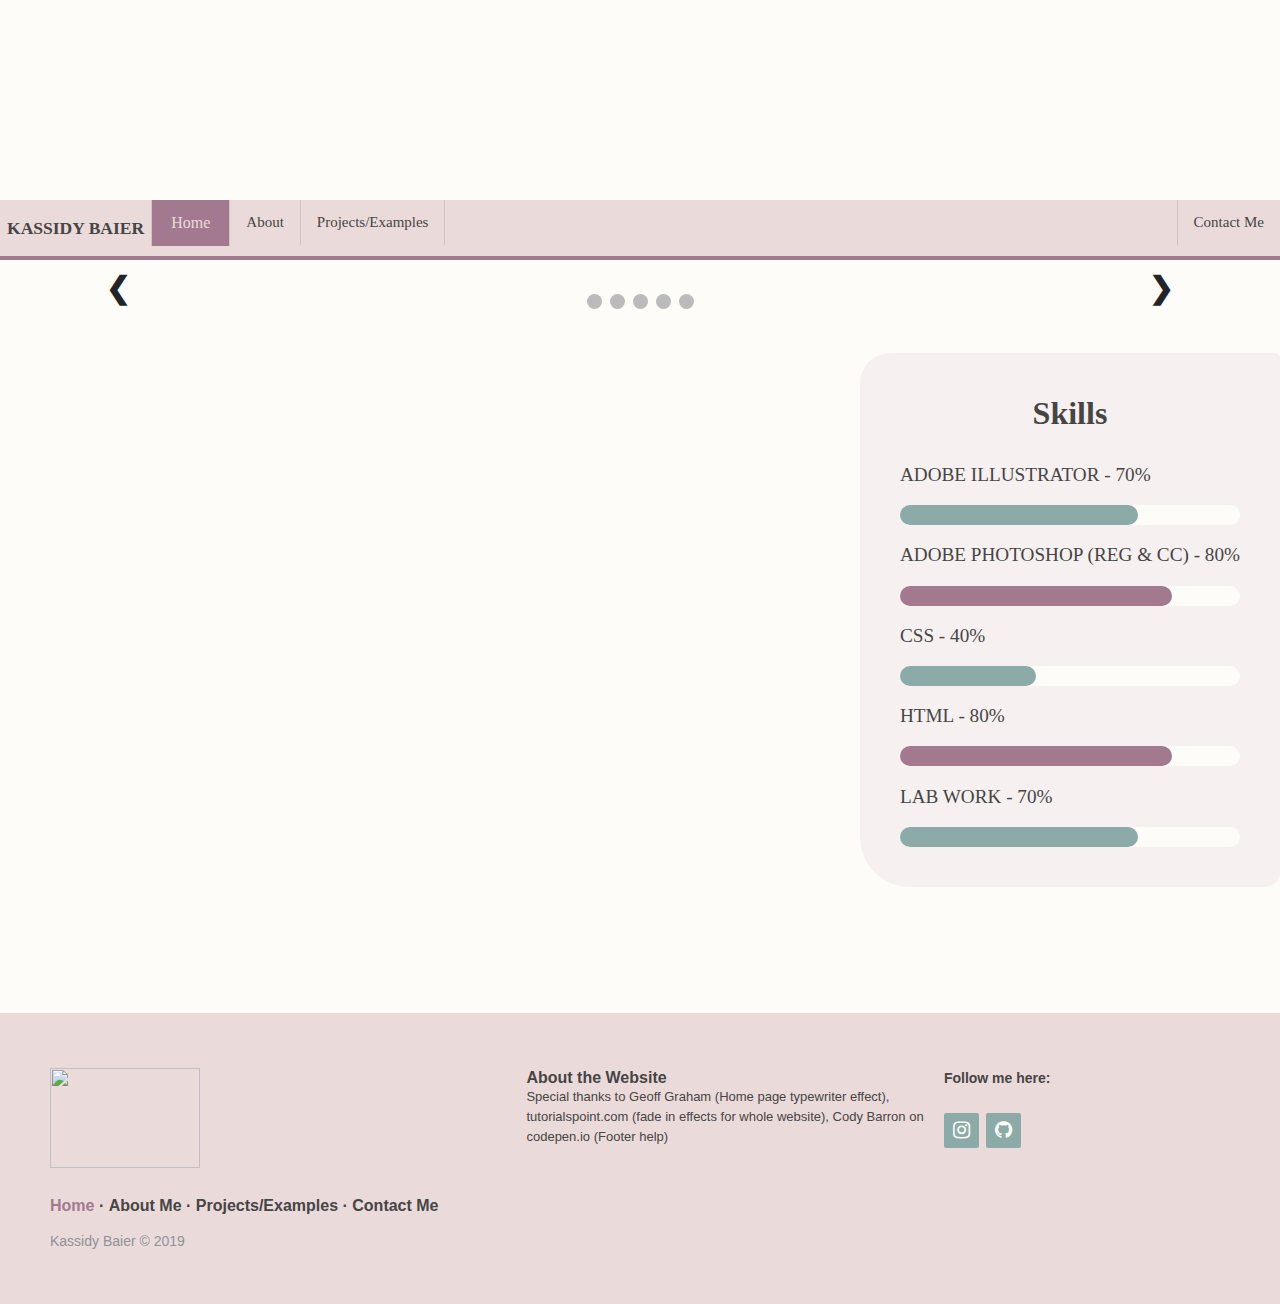
==== index.html @ 58374afd "Update index.html" ====
<!DOCTYPE html>
<!--Portfolio #1827 Color Palette*/--->
  <link rel="stylesheet" type="text/css" href="style.css">
  <html>
    <head>
    <script>
      // set up text to print, each item in array is new line
var aText = new Array(
"The Artist's Digital Spot"
);
var iSpeed = 85; // time delay of print out
var iIndex = 0; // start printing array at this posision
var iArrLength = aText[0].length; // the length of the text array
var iScrollAt = 20; // start scrolling up at this many lines
 
var iTextPos = 0; // initialise text position
var sContents = ''; // initialise contents variable
var iRow; // initialise current row
 
function typewriter()
{
 sContents =  ' ';
 iRow = Math.max(0, iIndex-iScrollAt);
 var destination = document.getElementById("typedtext");
 
 while ( iRow < iIndex ) {
  sContents += aText[iRow++] + '<br />';
 }
 destination.innerHTML = sContents + aText[iIndex].substring(0, iTextPos) + "_";
 if ( iTextPos++ == iArrLength ) {
  iTextPos = 0;
  iIndex++;
  if ( iIndex != aText.length ) {
   iArrLength = aText[iIndex].length;
   setTimeout("typewriter()", 500);
  }
 } else {
  setTimeout("typewriter()", iSpeed);
 }
}


typewriter();





var slideIndex = 1;

var myTimer;

window.addEventListener("load",function() {
    showSlides(slideIndex);
    myTimer = setInterval(function(){plusSlides(1)}, 4000);
})



// NEXT AND PREVIOUS CONTROL
function plusSlides(n){
  clearInterval(myTimer);
  if (n < 0){
    showSlides(slideIndex -= 1);
  } else {
   showSlides(slideIndex += 1); 
  }
  if (n === -1){
    myTimer = setInterval(function(){plusSlides(n + 2)}, 4000);
  } else {
    myTimer = setInterval(function(){plusSlides(n + 1)}, 4000);
  }
}

//Controls the current slide and resets interval if needed
function currentSlide(n){
  clearInterval(myTimer);
  myTimer = setInterval(function(){plusSlides(n + 1)}, 4000);
  showSlides(slideIndex = n);
}

function showSlides(n){
  var i;
  var slides = document.getElementsByClassName("mySlides");
  var dots = document.getElementsByClassName("dot");
  if (n > slides.length) {slideIndex = 1}
  if (n < 1) {slideIndex = slides.length}
  for (i = 0; i < slides.length; i++) {
      slides[i].style.display = "none";
  }
  for (i = 0; i < dots.length; i++) {
      dots[i].className = dots[i].className.replace(" active-dot", "");
  }
  slides[slideIndex-1].style.display = "block";
  dots[slideIndex-1].className += " active-dot";
}
    </script>
  <title>Kassidy Baier - Home</title>
</head>
  <header id="header-background">
  <div class="logo"></div>
  </header>
    <body>
    <meta name="viewport" content="width=device-width, initial-scale=1.0">
    <ul class="nav">
      <li class="nav" style="font-family: Arial Black; color: #464545; padding: 0px 7px;"><h3>KASSIDY BAIER</h3></li>
      <li class="nav" style="border-right: 1px solid #D3C4C4; border-left: 1px solid #D3C4C4; font-family: Impact;"><a class="active" href="index.html">Home</a></li>
      <li class="nav" style="border-right: 1px solid #D3C4C4; font-family: Impact;"><a href="About.html">About</a></li>
      <li class="nav" style="border-right: 1px solid #D3C4C4; font-family: Impact;"><a href="Projects.html">Projects/Examples</a></li>
      <li class="nav" style="float:right; font-family: Impact;"><a href="Contact Me.html">Contact Me</a></li>
    </ul>
<p></p>
<link href="https://fonts.googleapis.com/css?family=Waiting+for+the+Sunrise" rel="stylesheet" type="text/css"/>
<div id="typedtext" style="font-family: 'Waiting for the Sunrise', cursive; font-size:30px; margin: 10px 50px; letter-spacing: 6px; font-weight: bold; text-align: center"></div>
      
      
      
      <div class="slideshow-container container animated fadeIn">

  <div class="mySlides fade">

    <p style="text-align:center"><a href="Horror-Poster.html"><img style="width: fit" src='3.-Baier-Kassidy-Horror-Poster-WEB.jpg' alt="Horror Poster"/></a></p>
    <div class="text">Horror Poster</div>
  </div>

  <div class="mySlides fade">

    <p style="text-align:center"><a href="Imag-Product-3D.html"><img style="width: fit" src='11.-Group-1_3D-Packaging.jpg' alt="3D Imaginary Product"/></a></p>
    <div class="text">3D Imaginary Poster</div>
  </div>

  <div class="mySlides fade">

    <p style="text-align:center"><a href="PQ-Banner.html"><img style="width: fit" src='2.-Group19_PQ-Banner.jpg' alt="PQ Banner"/></a></p>
    <div class="text">PQ Contest Banner Entry</div>
  </div>

  <div class="mySlides fade">

    <p style="text-align:center"><a href="Type-Ad.html"><img style="width: fit" src='5.-Baier_Kassidy_Type-Ad.jpg' alt="Typography Ad"/></a></p>
    <div class="text">Typography Ad</div>
  </div>

        <div class="mySlides fade">

    <p style="text-align:center"><a href="babyrabbit.html"><img style="width: fit" src='babyrabbit_Maivy Le Rework - Kassidy.jpg' alt="Reworked Photoshop Image"/></a></p>
    <div class="text">Reworked Image in Photoshop</div>
  </div>

  <a class="prev" onclick='plusSlides(-1)'>&#10094;</a>
  <a class="next" onclick='plusSlides(1)'>&#10095;</a>
</div>
<br/>


<div style='text-align: center;'>
  <span class="dot" onclick='currentSlide(1)'></span>
  <span class="dot" onclick='currentSlide(2)'></span>
  <span class="dot" onclick='currentSlide(3)'></span>
  <span class="dot" onclick='currentSlide(4)'></span>
  <span class="dot" onclick='currentSlide(5)'></span>
</div>

</div>
      
      
      

      
      <div class="container-skill container animated fadeIn">
  <p class="title">Skills</p>
  
<!--   Illustrator -->
  <div class="text-skill">ADOBE ILLUSTRATOR - 70%</div>
  <div class="process-bar-illustrator"></div>
<!--   End Illustrator -->
  
<!--   Adobe Photoshop -->
  <div class="text-skill">ADOBE PHOTOSHOP (REG & CC) - 80%</div>
  <div class="process-bar-photoshop"></div>
<!--   End Photoshop -->
  
<!--   Css -->
  <div class="text-skill">CSS - 40%</div>
  <div class="process-bar-css"></div>
<!--   End Css -->
  
<!--   Html -->
  <div class="text-skill">HTML - 80%</div>
  <div class="process-bar-html"></div>
<!--   End Html -->
        
        <!--   Html -->
  <div class="text-skill">LAB WORK - 70%</div>
  <div class="process-bar-lab"></div>
<!--   End Html -->
</div>
      
      
      
      <!---footer--->
<meta charset="utf-8">
  <meta http-equiv="X-UA-Compatible" content="IE=edge">
  <meta name="viewport" content="width=device-width, initial-scale=1">
  <meta name="keywords" content="footer, address, phone, icons" />

  <link rel="stylesheet" href="css/footer-distributed-with-address-and-phones.css">

  <link rel="stylesheet" href="http://maxcdn.bootstrapcdn.com/font-awesome/4.2.0/css/font-awesome.min.css">

  <link href="http://fonts.googleapis.com/css?family=Cookie" rel="stylesheet" type="text/css">
      
      <footer class="footer-distributed container animated fadeIn">

      <div class="footer-left">

        <IMG SRC="" ALT="" WIDTH=150 HEIGHT=100>
        <p class="footer-links">
          <a href="index.html" class="active">Home</a> ·
          <a href="About.html">About Me</a> ·
          <a href="Projects.html">Projects/Examples</a> ·
          <a href="Contact Me.html">Contact Me</a>
        </p>

        <p class="footer-company-name">Kassidy Baier &copy; 2019</p>
      </div>

      <div class="footer-center">

        <div>
          <p>About the Website</p>
        </div>
<p class="footer-company-about">Special thanks to Geoff Graham (Home page typewriter effect), tutorialspoint.com (fade in effects for whole website), Cody Barron on codepen.io (Footer help)</p>
        </div>

      </div>

      <div class="footer-right">

        <p class="footer-company-about">
          <span>Follow me here:</span></p>

        <div class="footer-icons">

          <a href="#"><i class="fa fa-instagram"></i></a>
          <a href="#"><i class="fa fa-github"></i></a>

        </div>

      </div>

    </footer>
      
      
      
      
      
      
      
      
      
      
    </body></html>
---- style.css ----
/*Imporant CSS*/
body {
    background-color: #fefcf9;
    font-family: Georgia;
}

html, body{
  padding: 0;
  margin: 0;
}

body, a:hover {cursor: url(http://cur.cursors-4u.net/nature/nat-10/nat996.cur), auto !important;}

/*Fade in for everyting*/
.animated {
  -webkit-animation-duration: 3s;
  animation-duration: 3s;
  -webkit-animation-fill-mode: both;
  animation-fill-mode: both;
}
         
@-webkit-keyframes fadeIn {
  0% {opacity: 0;}
  100% {opacity: 1;}
}
         
@keyframes fadeIn {
  0% {opacity: 0;}
  100% {opacity: 1;}
}
         
  .fadeIn {
 -webkit-animation-name: fadeIn;
 animation-name: fadeIn;
}
/*End Fade in for everything*/
/*End important CSS*/

/*Nav Bar CSS*/
ul.nav {
    list-style-type: none;
    margin: 0;
    padding: 0;
    overflow: hidden;
    background-color: #ebdada;
    border-bottom: 4px solid #a2798f;
  width: 100%;
}

li.nav {
    float: left;
    font-size: 15px
}

li.nav a {
    display: block;
    color: 	#464545;
    text-align: center;
    padding: 14px 16px;
    text-decoration: none;
    -o-transition:.45s;
    -ms-transition:.45s;
    -moz-transition:.45s;
    -webkit-transition:.45s;
    transition:.45s;
}

li.nav a:hover {
    background-color: #a2798f;
    color: #ebdada;
    padding: 14px 19px;
    font-size: 16px
}

li.nav .active {
    background-color: #a2798f;
    color: #ebdada;
    padding: 14px 19px;
    font-size: 16px;
}

li.nav:last-child {
    border-left: 1px solid #D3C4C4;
}
/*End nav bar CSS*/

/*Header/Banner CSS*/
#header-background{
  width: 100%; 
  height: 200px;
  background: url('https://gdurl.com/LYMp');
  -webkit-background-size: cover; 
  -moz-background-size: cover;
  -o-background-size: cover; 
  background-size: cover; 
}
/*End header/banner CSS*/

/*Form CSS*/
@import url(https://fonts.googleapis.com/css?family=Montserrat:400,700);

div.container {
  font-family: 'Montserrat', Arial, sans-serif;
  -ms-text-size-adjust: 100%;
  -webkit-text-size-adjust: 100%;
}

button {
  overflow: visible;
}

button, select {
  text-transform: none;
}

button, input, select, textarea {
  color: #464545;
  font: inherit;
  margin: 0;
}

input {
  line-height: normal;
}

textarea {
  overflow: auto;
}

#container {
  border: solid 3px #a2798f;
  max-width: 768px;
  margin: 60px auto;
  position: relative;
}

form {
  padding: 37.5px;
  margin: 50px;
}

h1.Contact {
  color: #464545;
  font-size: 32px;
  font-weight: 700;
  letter-spacing: 7px;
  text-align: center;
  text-transform: uppercase;
}

.underline {
  border-bottom: solid 2px #464545;
  margin: -0.512em auto;
  width: 80px;
}

.email {
	float: right;
	width: 45%;
}

.gender {
  float: left;
  width: 45%;
}

input[type='text'], [type='email'], select, textarea {
	background: none;
  border: none;
	border-bottom: solid 2px #a2798f;
	color: #464545;
	font-size: 1.000em;
  font-weight: 400;
  letter-spacing: 1px;
	margin: 0em 0 1.875em 0;
	padding: 0 0 0.875em 0;
  text-transform: uppercase;
	width: 100%;
	-webkit-box-sizing: border-box;
	-moz-box-sizing: border-box;
	-ms-box-sizing: border-box;
	-o-box-sizing: border-box;
	box-sizing: border-box;
	-webkit-transition: all 0.3s;
	-moz-transition: all 0.3s;
	-ms-transition: all 0.3s;
	-o-transition: all 0.3s;
	transition: all 0.3s;
  cursor: url(http://cur.cursors-4u.net/nature/nat-10/nat996.cur), auto !important;
}

input[type='text']:focus, [type='email']:focus, textarea:focus {
	outline: none;
	padding: 0 0 0.875em 0;
}

.message {
	float: none;
}

.name {
	float: left;
	width: 45%;
}

select {
  background: url('https://cdn4.iconfinder.com/data/icons/ionicons/512/icon-ios7-arrow-down-32.png') no-repeat right;
  outline: none;
  -moz-appearance: none;
  -webkit-appearance: none;
  cursor: url(http://cur.cursors-4u.net/nature/nat-10/nat996.cur), auto !important;
}

select::-ms-expand {
  display: none;
}

.subject {
  width: 100%;
}

.telephone {
  float: right;
  width: 45%;
}

.antispammessage {
  padding: 80px 0px;
}

textarea {
	line-height: 150%;
	height: 150px;
	resize: none;
  width: 100%;
}

::-webkit-input-placeholder {
	color: #464545;
}

:-moz-placeholder { 
	color: #464545;
	opacity: 1;
}

::-moz-placeholder {
	color: #464545;
	opacity: 1;
}

:-ms-input-placeholder {
	color: #464545;
}

#form_button {
  background: none;
  border: solid 2px #a2798f;
  color: #464545;
  cursor: url(http://cur.cursors-4u.net/nature/nat-10/nat996.cur), auto !important;
  display: inline-block;
  font-family: 'Helvetica', Arial, sans-serif;
  font-size: 0.875em;
  font-weight: bold;
  outline: none;
  padding: 20px 35px;
  text-transform: uppercase;
  -webkit-transition: all 0.3s;
	-moz-transition: all 0.3s;
	-ms-transition: all 0.3s;
	-o-transition: all 0.3s;
	transition: all 0.3s;
}

#form_button:hover {
  background: #ebdada;
  color: #464545;
}

@media screen and (max-width: 768px) {
  #container {
    margin: 20px auto;
    width: 95%;
  }
}

@media screen and (max-width: 480px) {
  h1 {
    font-size: 26px;
  }
  
  .underline {
    width: 68px;
  }
  
  #form_button {
    padding: 15px 25px;
  }
}

@media screen and (max-width: 420px) {
  h1 {
    font-size: 18px;
  }
  
  .icon {
    height: 35px;
    width: 35px;
  }
  
  .underline {
    width: 53px;
  }
  
  input[type='text'], [type='email'], select, textarea {
    font-size: 0.875em;
  }
}
/*End form CSS*/


/*Footer CSS*/
.footer-distributed {
  background-color: #ebdada;
  box-shadow: 0 1px 1px 0 rgba(0, 0, 0, 0.12);
  box-sizing: border-box;
  width: 100%;
  text-align: left;
  font: bold 16px sans-serif;

  padding: 55px 50px;
  margin-top: 700px;
}

.footer-distributed .footer-left,
.footer-distributed .footer-center,
.footer-distributed .footer-right {
  display: inline-block;
  vertical-align: top;
}

/* Footer left */

.footer-distributed .footer-left {
  width: 40%;
}

/* The company logo */

.footer-distributed h3 {
  color: #a2798f;
  font: normal 36px "Cookie", cursive;
  margin: 0px;
}

.footer-distributed h3 span {
  color: 	#a2798f;
}

/* Footer links */

.footer-distributed .footer-links {
  color: 	#464545;
  margin: 20px 0 12px;
  padding: 0;
}

.footer-distributed .footer-links a:hover {
  color: 	#a2798f;
}

.footer-distributed .footer-links .active {
  color: 		#a2798f;
}

.footer-distributed .footer-links a {
  display: inline-block;
  line-height: 1.8;
  text-decoration: none;
  color: inherit;
}

.footer-distributed .footer-company-name {
  color: #8f9296;
  font-size: 14px;
  font-weight: normal;
  margin: 0;
}

/* Footer Center */

.footer-distributed .footer-center {
  width: 35%;
}

.footer-distributed .footer-center i {
  background-color: #7e9997;
  color: #7e9997;
  font-size: 25px;
  width: 38px;
  height: 38px;
  border-radius: 50%;
  text-align: center;
  line-height: 42px;
  margin: 10px 15px;
  vertical-align: middle;
}

.footer-distributed .footer-center i.fa-envelope {
  font-size: 17px;
  line-height: 38px;
}

.footer-distributed .footer-center p {
  display: inline-block;
  color: #464545;
  vertical-align: middle;
  margin: 0;
}

.footer-distributed .footer-center p span {
  display: block;
  font-weight: normal;
  font-size: 14px;
  line-height: 2;
}

.footer-distributed .footer-center p a {
  color: #464545;
  text-decoration: none;
}

/* Footer Right */

.footer-distributed .footer-right {
  width: 20%;
}

.footer-distributed .footer-company-about {
  line-height: 20px;
  color: #464545;
  font-size: 13px;
  font-weight: normal;
  margin: 0;
}

.footer-distributed .footer-company-about span {
  display: block;
  color: #464545;
  font-size: 14px;
  font-weight: bold;
  margin-bottom: 20px;
}

.footer-distributed .footer-icons {
  margin-top: 25px;
}

.footer-distributed .footer-icons a {
  display: inline-block;
  width: 35px;
  height: 35px;
  cursor: pointer;
  background-color: #8caba8;
  border-radius: 2px;

  font-size: 20px;
  color: 	#fefcf9;
  text-align: center;
  line-height: 35px;

  margin-right: 3px;
  margin-bottom: 5px;
}

.footer-distributed .footer-icons a:hover {
  background-color: #a2798f;
}

/* If you don't want the footer to be responsive, remove these media queries */

@media (max-width: 880px) {
  .footer-distributed {
    font: bold 14px sans-serif;
  }

  .footer-distributed .footer-left,
  .footer-distributed .footer-center,
  .footer-distributed .footer-right {
    display: block;
    width: 100%;
    margin-bottom: 40px;
    text-align: center;
  }

  .footer-distributed .footer-center i {
    margin-left: 0;
  }
}
/*End Footer CSS*/

/*About CSS*/
p.about-title {
  margin-top: 20px;
  margin-left: 80%;
  font-size: 30px;
  padding: 0px;
  font-family: Impact, Charcoal, sans-serif;
}

img.prof-image {
  width: 50%;
  margin-top: 0px;
  height: 50%;
  padding: 10px 40px;
  
}
.about .desc h1 {
  font-family:'Trebuchet MS', sans-serif;
  font-weight: bold;
  font-size: 18px;
}
.desc{
  width: 50%;
  margin-left: 50px;
  margin-top: 5px;
  padding: 0px;
}
.about .desc ul {
  font-family: Optima;
  font-size: 16px;
  text-align: left;
}

.about .desc p {
  font-family: Optima;
  font-size: 16px;
}

.mainCont{
  display: flex;
  flex-direction: row;
  justify-content: center;
}
/*End About CSS*/

/*Skills CSS*/
.container-skill{
  float: right;
  max-width: 600px;
  margin: 40px auto;
  background-color: #f7f0f0;
  padding: 10px 40px 40px;
   border-radius: 30px 5px 15px 50px;
}
.title{
  font-size: 2em;
  font-weight: bold;
  text-align: center;
  animation: translate 2s ease;
  font-family: Impact;
  color: #464545;
}
.text-skill{
  font-size: 1.2em;
  margin: 1em 0;
  animation: text 2s ease;
  font-family: Impact;
  color: #464545;
}
/* Processbar-Illustrator */
.process-bar-illustrator{
  width: 100%;
  height: 20px;
  background-color: #fefcf9;
  position: relative;
  border-radius: 10px;
}
.process-bar-illustrator:before{
  content: '';
  position: absolute;
  width: 70%;
  height: 20px;
  border-radius: 10px;
  background-color: #8caba8;
  animation: processbar-illustrator 2s ease-in;
}
/* End Processbar Illustrator */

/* Processbar Photoshop */
.process-bar-photoshop{
  width: 100%;
  height: 20px;
  background-color: #fefcf9;
  position: relative;
  border-radius: 10px;
}
.process-bar-photoshop:after{
  content: '';
  position: absolute;
  width: 80%;
  height: 20px;
  border-radius: 10px;
  background-color: #a2798f;
  animation: processbar-photoshop 2s ease-out;
}
/* End Processbar Photoshop */


/* Processbar Css */
.process-bar-css{
  width: 100%;
  height: 20px;
  background-color: #fefcf9;
  position: relative;
  border-radius: 10px;
}
.process-bar-css:before{
  content: '';
  position: absolute;
  width: 40%;
  height: 20px;
  border-radius: 10px;
  background-color: #8caba8;
  animation: processbar-css 2s ease-in-out;
}

/* End Processbar Css */

/* Processbar Html */
.process-bar-html{
  width: 100%;
  height: 20px;
  background-color: #fefcf9;
  position: relative;
  border-radius: 10px;
}

.process-bar-html:after{
  content: '';
  position: absolute;
  width: 80%;
  height: 20px;
  border-radius: 10px;
  background-color: #a2798f;
  animation: processbar-html 2s linear;
}
/* End Processbar Html */

/* Processbar Lab */
.process-bar-lab{
  width: 100%;
  height: 20px;
  background-color: #fefcf9;
  position: relative;
  border-radius: 10px;
}

.process-bar-lab:after{
  content: '';
  position: absolute;
  width: 70%;
  height: 20px;
  border-radius: 10px;
  background-color: #8caba8;
  animation: processbar-lab 2s linear;
}
/* End Processbar Lab */

/* Animation illustrator */
@keyframes processbar-illustrator{
  from{
    width: 0;
  }
  to{
    width: 70%;
  }
}
/* End Animation Illustrator*/

/* Animation Photoshop */
@keyframes processbar-photoshop{
  from{
    width: 0;
  }
  to{
    width: 80%;
  }
}
/* End Animation Photoshop */

/* Animation Css */
@keyframes processbar-css{
  from{
    width: 0;
  }
  to{
    width: 40%;
  }
}
/* End Animation Css*/

/* Animation Html */
@keyframes processbar-html{
  from{
    width: 0;
  }
  to{
    width: 80%;
  }
}
/* End Animation Html*/

/* Animation Lab */
@keyframes processbar-lab{
  from{
    width: 0;
  }
  to{
    width: 70%;
  }
}
/* End Animation Lab */
/*End Skills CSS*/

/*Gallery CSS*/
div.gallery {
  padding: 50px 0px
}

div.gallery a:hover {
  background-color: #a2798f;
}

div.gallery img {
  width: 70%;
  height: 70%;
}

div.desc {
  padding: 15px;
  text-align: center;
}

* {
  box-sizing: border-box;
}

.responsive {
  padding: 0 6px;
  float: left;
  width: 24.99999%;
}

@media only screen and (max-width: 700px) {
  .responsive {
    width: 49.99999%;
    margin: 6px 0;
  }
}

@media only screen and (max-width: 500px) {
  .responsive {
    width: 100%;
  }
}

.clearfix:after {
  content: "";
  display: table;
  clear: both;
}
/*End Gallery CSS*/

/*Slideshow gallery*/
.slideshow-container {
    max-width: 1000px;
    position: relative;
    margin: auto;
}

.mySlides {
    display: none;
  height: 400px;
  border: solid 1px rgba(0, 0, 0, .2);
  background-color: rgba(0, 0, 0, .15)
     
}

.mySlides a:hover {
  opacity: .7;
}

.prev,
.next {
    cursor: pointer;
    position: absolute;
    top: 50%;
    width: auto;
    margin-top: -22px;
    padding: 16px;
    color: #222428;
    font-weight: bold;
    font-size: 30px;
    transition: .6s ease;
    border-radius: 0 3px 3px 0
}

.next {
    right: -50px;
    border-radius: 3px 3px 3px 3px
}

.prev {
    left: -50px;
    border-radius: 3px 3px 3px 3px
}

.prev:hover,
.next:hover {
    color: #f2f2f2;
    background-color: rgba(0, 0, 0, 0.8)
}

.text {
    color: #f2f2f2;
    font-size: 15px;
    padding-top: 12px;
  padding-bottom: 12px;
    position: absolute;
    bottom: 0;
    width: 100%;
    text-align: center;
    background-color: #222428
}

.numbertext {
    color: #f2f2f2;
    font-size: 12px;
    padding: 8px 12px;
    position: absolute;
    top: 0
}

.dot {
    cursor: pointer;
    height: 15px;
    width: 15px;
    margin: 0 2px;
    background-color: #bbb;
    border-radius: 50%;
    display: inline-block;
    transition: background-color .6s ease
}

.active-dot,
.dot:hover {
    background-color: #717171
}
/*End slideshow gallery css*/
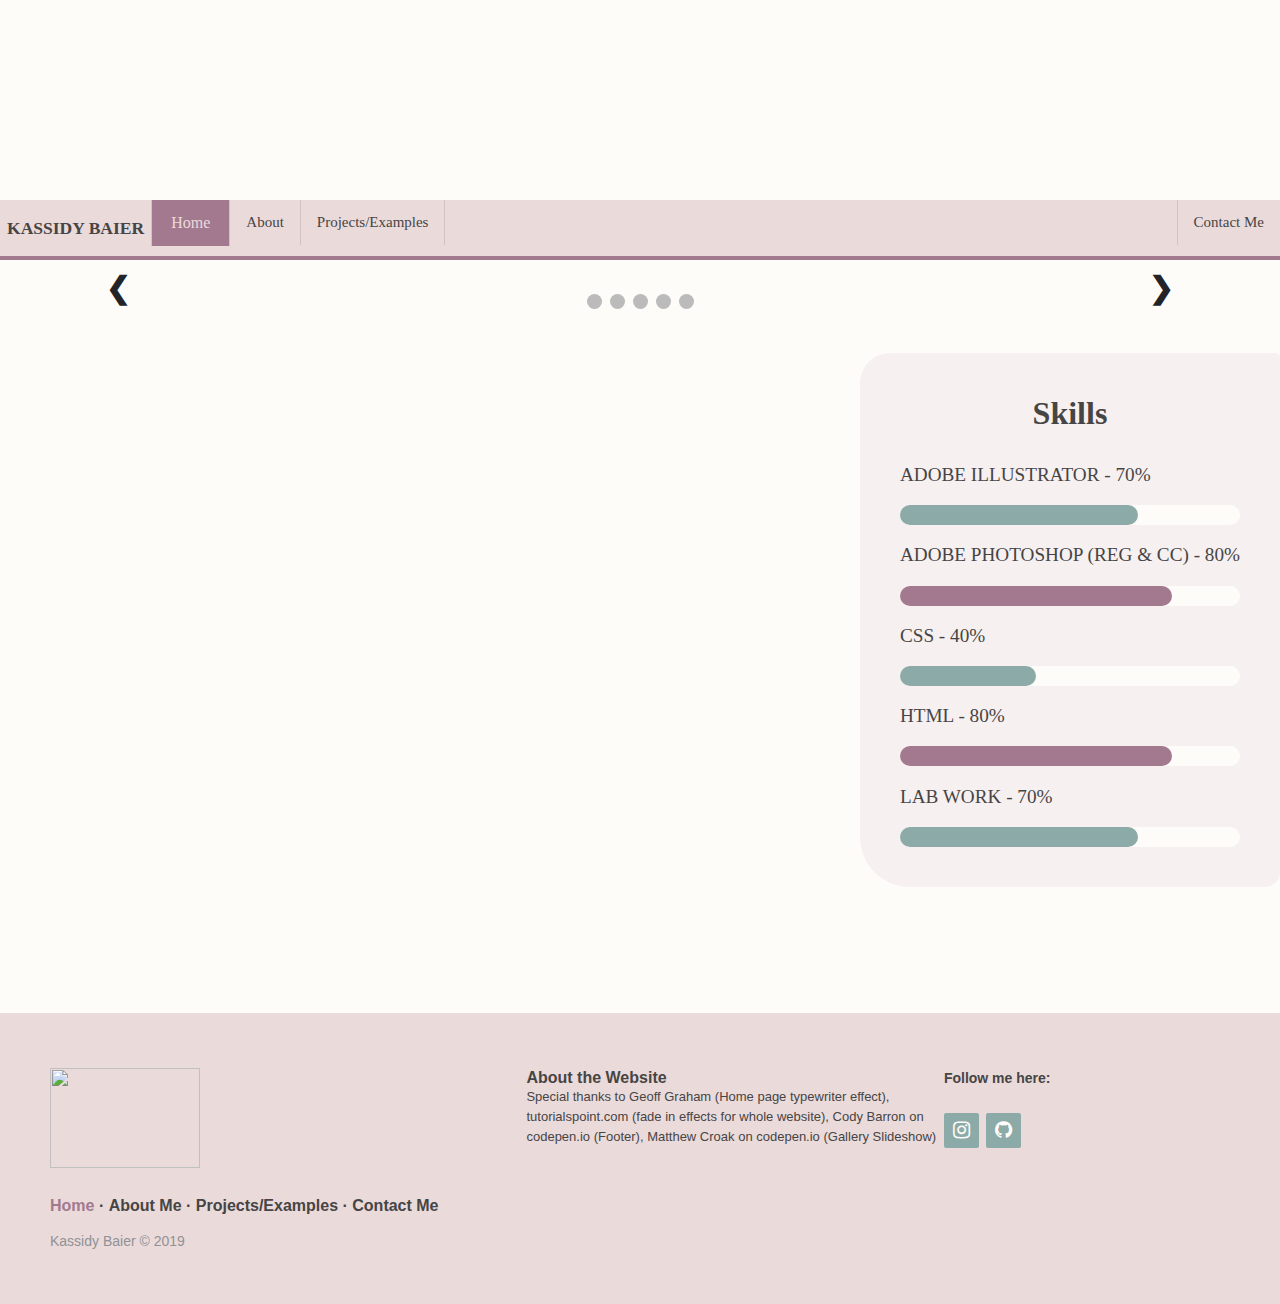
==== commit 971ee2c2: "Update index.html" ====
--- a/index.html
+++ b/index.html
@@ -4,7 +4,7 @@
   <html>
     <head>
     <script>
-      // set up text to print, each item in array is new line
+// set up text to print, each item in array is new line
 var aText = new Array(
 "The Artist's Digital Spot"
 );
@@ -95,7 +95,7 @@
   dots[slideIndex-1].className += " active-dot";
 }
     </script>
-  <title>Kassidy Baier - Home</title>
+<title>Kassidy Baier - Home</title>
 </head>
   <header id="header-background">
   <div class="logo"></div>
@@ -119,32 +119,32 @@
 
   <div class="mySlides fade">
 
-    <p style="text-align:center"><a href="Horror-Poster.html"><img style="width: fit" src='3.-Baier-Kassidy-Horror-Poster-WEB.jpg' alt="Horror Poster"/></a></p>
-    <div class="text">Horror Poster</div>
-  </div>
-
-  <div class="mySlides fade">
-
-    <p style="text-align:center"><a href="Imag-Product-3D.html"><img style="width: fit" src='11.-Group-1_3D-Packaging.jpg' alt="3D Imaginary Product"/></a></p>
-    <div class="text">3D Imaginary Poster</div>
-  </div>
-
-  <div class="mySlides fade">
-
-    <p style="text-align:center"><a href="PQ-Banner.html"><img style="width: fit" src='2.-Group19_PQ-Banner.jpg' alt="PQ Banner"/></a></p>
-    <div class="text">PQ Contest Banner Entry</div>
-  </div>
-
-  <div class="mySlides fade">
-
-    <p style="text-align:center"><a href="Type-Ad.html"><img style="width: fit" src='5.-Baier_Kassidy_Type-Ad.jpg' alt="Typography Ad"/></a></p>
-    <div class="text">Typography Ad</div>
+    <p style="text-align:center"><a href=""><img  src='' alt=""/></a></p>
+    <div class="text"></div>
+  </div>
+
+  <div class="mySlides fade">
+
+    <p style="text-align:center"><a href=""><img  src='' alt=""/></a></p>
+    <div class="text"></div>
+  </div>
+
+  <div class="mySlides fade">
+
+    <p style="text-align:center"><a href=""><img  src='' alt=""/></a></p>
+    <div class="text"></div>
+  </div>
+
+  <div class="mySlides fade">
+
+    <p style="text-align:center"><a href=""><img  src='' alt=""/></a></p>
+    <div class="text"></div>
   </div>
 
         <div class="mySlides fade">
 
-    <p style="text-align:center"><a href="babyrabbit.html"><img style="width: fit" src='babyrabbit_Maivy Le Rework - Kassidy.jpg' alt="Reworked Photoshop Image"/></a></p>
-    <div class="text">Reworked Image in Photoshop</div>
+    <p style="text-align:center"><a href=""><img  src='' alt=""/></a></p>
+    <div class="text"></div>
   </div>
 
   <a class="prev" onclick='plusSlides(-1)'>&#10094;</a>
@@ -163,6 +163,8 @@
 
 </div>
       
+    
+    
       
       
 
@@ -230,7 +232,7 @@
         <div>
           <p>About the Website</p>
         </div>
-<p class="footer-company-about">Special thanks to Geoff Graham (Home page typewriter effect), tutorialspoint.com (fade in effects for whole website), Cody Barron on codepen.io (Footer help)</p>
+<p class="footer-company-about">Special thanks to Geoff Graham (Home page typewriter effect), tutorialspoint.com (fade in effects for whole website), Cody Barron on codepen.io (Footer), Matthew Croak on codepen.io (Gallery Slideshow)</p>
         </div>
 
       </div>
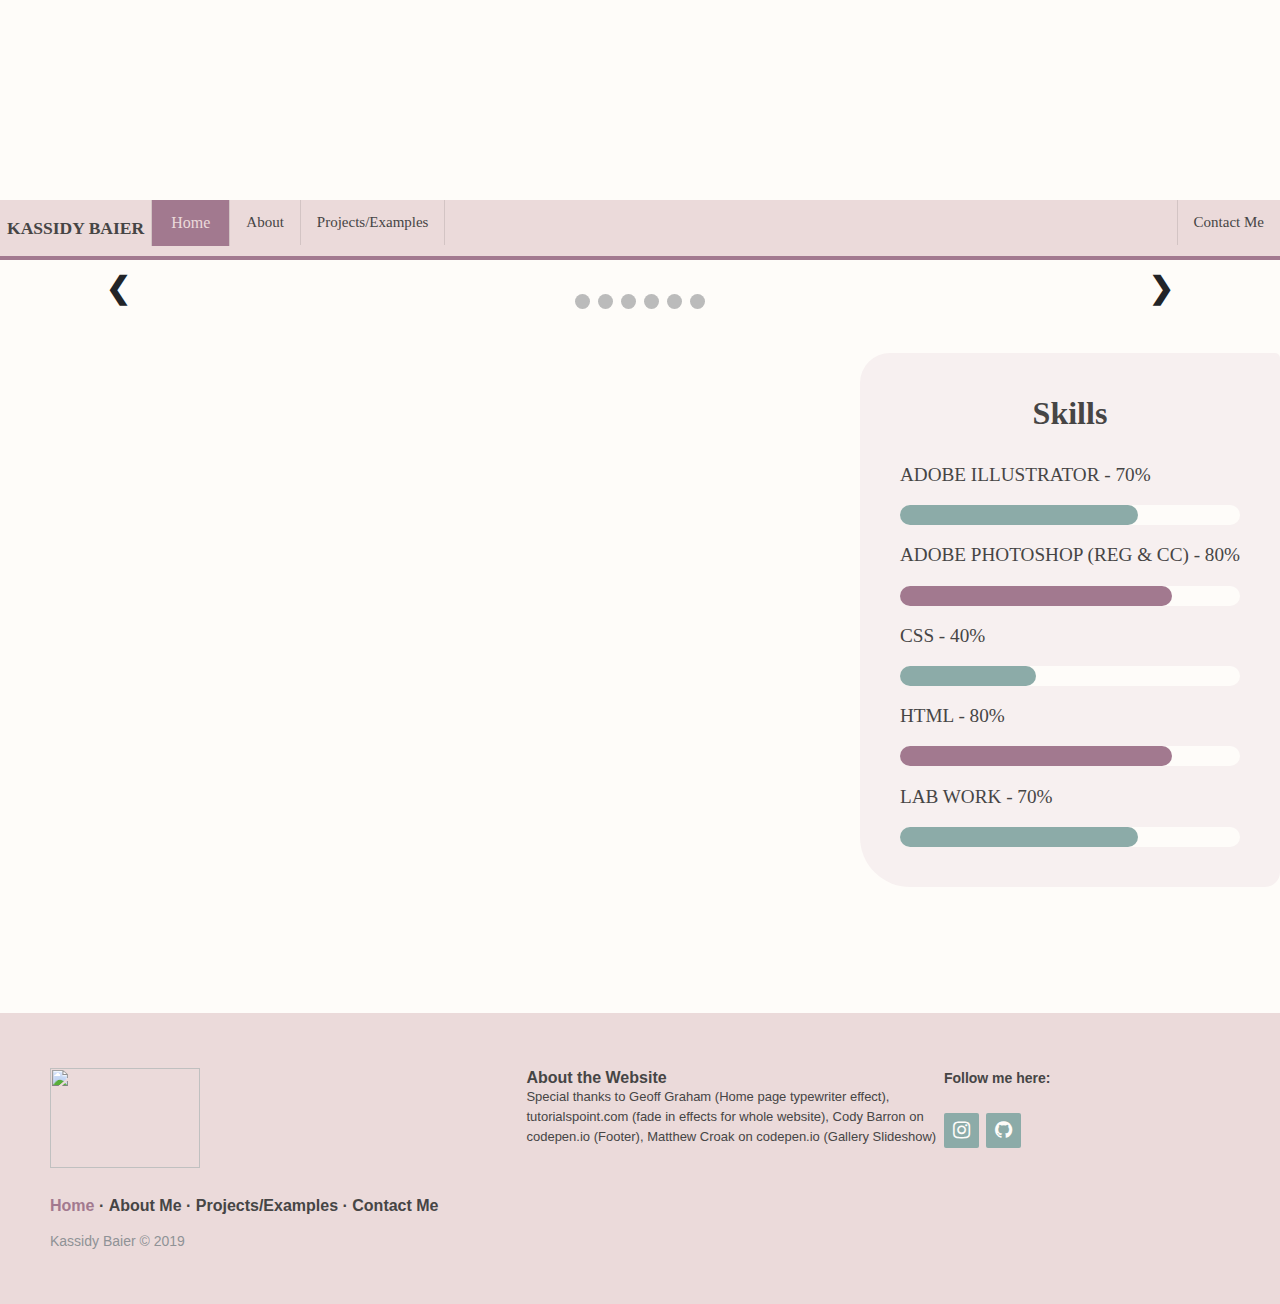
==== commit 520a9f5b: "Update index.html" ====
--- a/index.html
+++ b/index.html
@@ -119,34 +119,40 @@
 
   <div class="mySlides fade">
 
-    <p style="text-align:center"><a href=""><img  src='' alt=""/></a></p>
-    <div class="text"></div>
-  </div>
-
-  <div class="mySlides fade">
-
-    <p style="text-align:center"><a href=""><img  src='' alt=""/></a></p>
-    <div class="text"></div>
-  </div>
-
-  <div class="mySlides fade">
-
-    <p style="text-align:center"><a href=""><img  src='' alt=""/></a></p>
-    <div class="text"></div>
-  </div>
-
-  <div class="mySlides fade">
-
-    <p style="text-align:center"><a href=""><img  src='' alt=""/></a></p>
-    <div class="text"></div>
+    <p style="text-align:center"><a href="Horror-Poster.html"><img src='3.-Baier-Kassidy-Horror-Poster-WEB.jpg' alt="Horor Poster Made In Photoshop"/></a></p>
+    <div class="text">Horror Poster</div>
+  </div>
+
+  <div class="mySlides fade">
+
+    <p style="text-align:center"><a href="PQ-Banner.html"><img src="2.-Group19_PQ-Banner.jpg" alt="PQ Banner Submission Made in Photoshop"/></a></p>
+    <div class="text">PQ Banner Submission</div>
+  </div>
+
+  <div class="mySlides fade">
+
+    <p style="text-align:center"><a href="Type-Ad.html"><img src="5.-Baier_Kassidy_Type-Ad.jpg" alt="Typography Ad"/></a></p>
+    <div class="text">Typography Ad</div>
+  </div>
+
+  <div class="mySlides fade">
+
+    <p style="text-align:center"><a href="Imag-Product-Template.html"><img src="10.-Group-1_Final-Packaging-Template.jpg" alt="Imaginary Product Template"/></a></p>
+    <div class="text">Imaginary Product Template</div>
   </div>
 
         <div class="mySlides fade">
 
-    <p style="text-align:center"><a href=""><img  src='' alt=""/></a></p>
-    <div class="text"></div>
-  </div>
-
+    <p style="text-align:center"><a href="Imag-Product-3D.html"><img src="11.-Group-1_3D-Packaging.jpg" alt="Imaginary Product 3D"/></a></p>
+    <div class="text">Imaginary Product 3D</div>
+  </div>
+
+        <div class="mySlides fade">
+
+    <p style="text-align:center"><a href="babyrabbit.html"><img src="babyrabbit_Maivy Le Rework - Kassidy.jpg" alt="Stuffed Animal Rework Image  in Photoshop"/></a></p>
+    <div class="text">Stuffed Animal Photoshop Rework</div>
+  </div>
+        
   <a class="prev" onclick='plusSlides(-1)'>&#10094;</a>
   <a class="next" onclick='plusSlides(1)'>&#10095;</a>
 </div>
@@ -159,6 +165,7 @@
   <span class="dot" onclick='currentSlide(3)'></span>
   <span class="dot" onclick='currentSlide(4)'></span>
   <span class="dot" onclick='currentSlide(5)'></span>
+  <span class="dot" onclick='currentSlide(6)'></span>
 </div>
 
 </div>
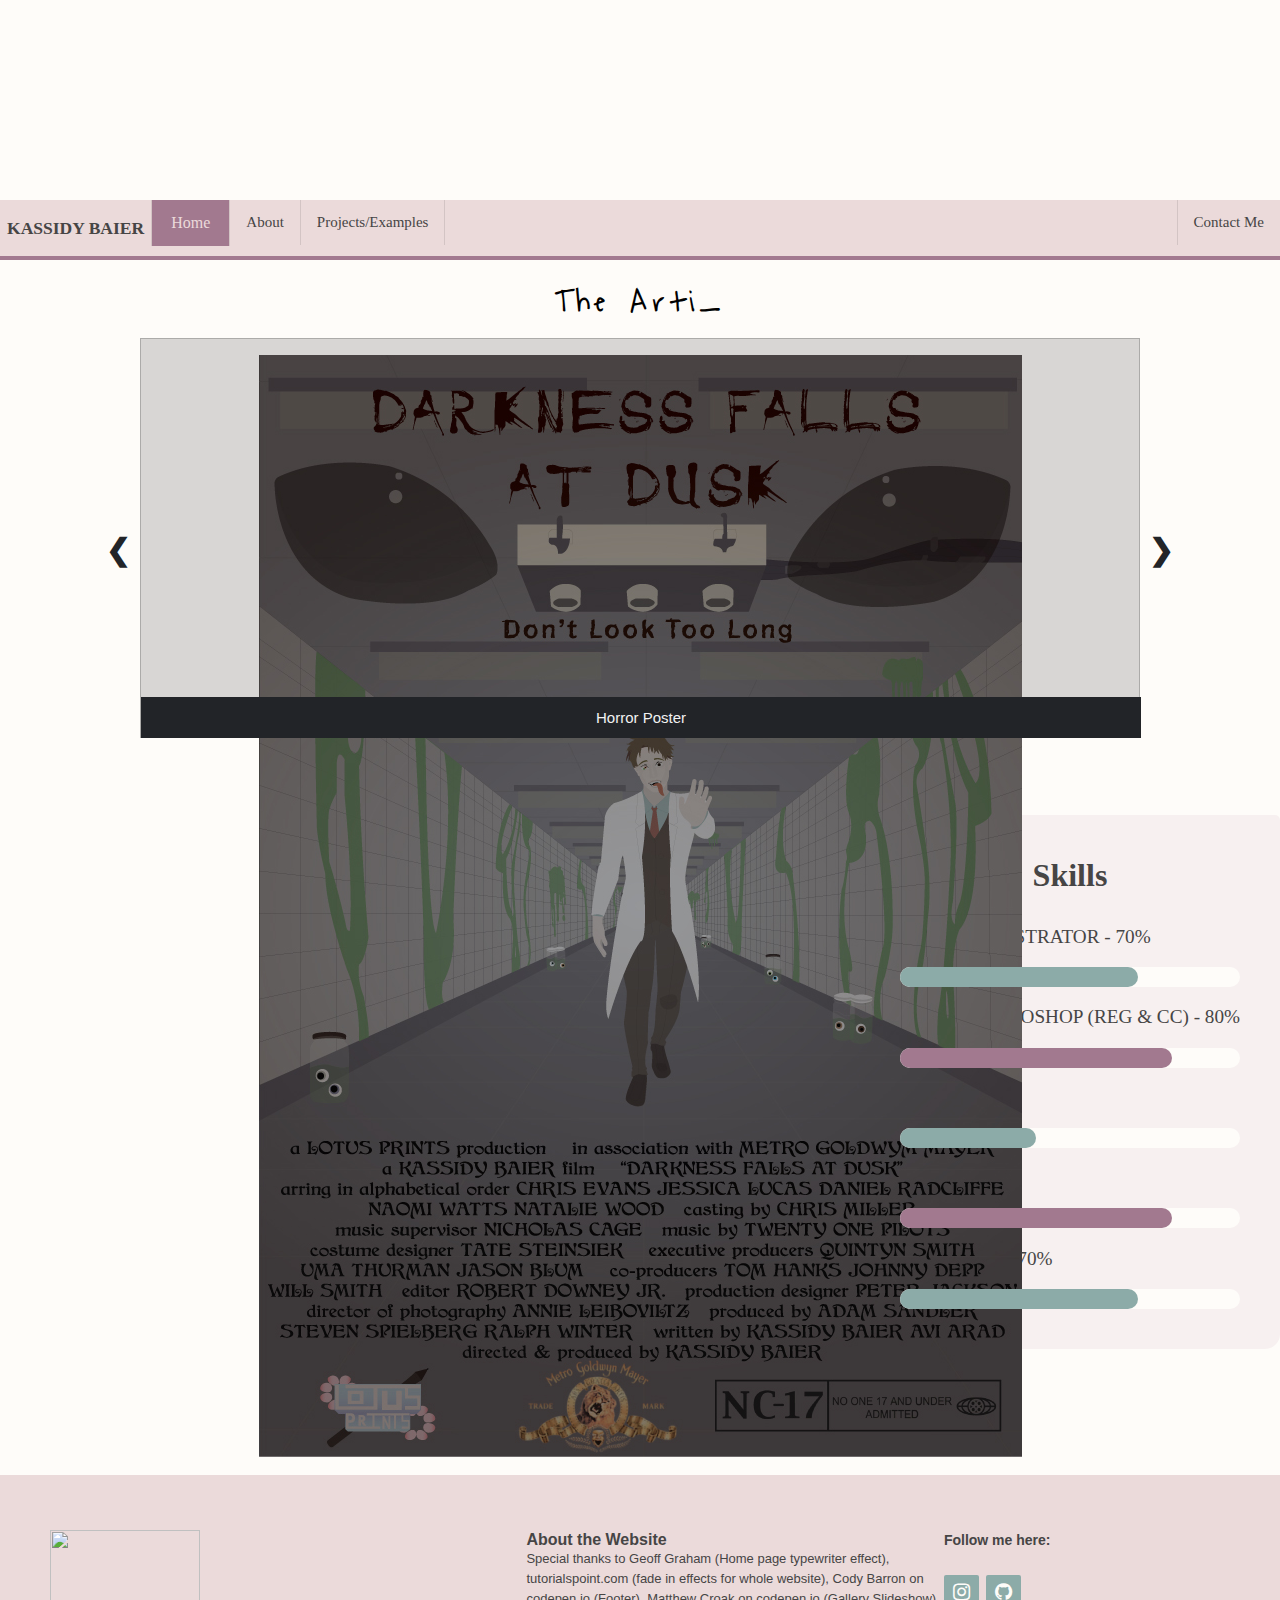
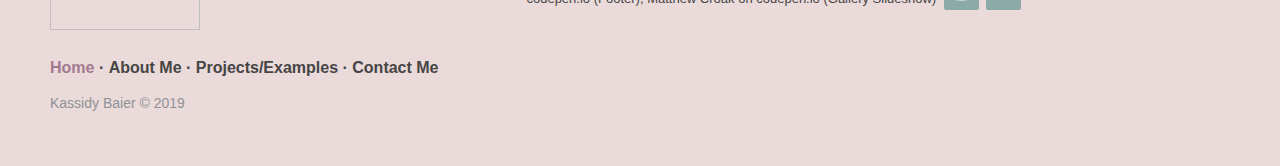
==== commit 58b8ff78: "Update index.html" ====
--- a/index.html
+++ b/index.html
@@ -3,7 +3,26 @@
   <link rel="stylesheet" type="text/css" href="style.css">
   <html>
     <head>
-    <script>
+<title>Kassidy Baier - Home</title>
+</head>
+  <header id="header-background">
+  <div class="logo"></div>
+  </header>
+    <body>
+    <meta name="viewport" content="width=device-width, initial-scale=1.0">
+    <ul class="nav">
+      <li class="nav" style="font-family: Arial Black; color: #464545; padding: 0px 7px;"><h3>KASSIDY BAIER</h3></li>
+      <li class="nav" style="border-right: 1px solid #D3C4C4; border-left: 1px solid #D3C4C4; font-family: Impact;"><a class="active" href="index.html">Home</a></li>
+      <li class="nav" style="border-right: 1px solid #D3C4C4; font-family: Impact;"><a href="About.html">About</a></li>
+      <li class="nav" style="border-right: 1px solid #D3C4C4; font-family: Impact;"><a href="Projects.html">Projects/Examples</a></li>
+      <li class="nav" style="float:right; font-family: Impact;"><a href="Contact Me.html">Contact Me</a></li>
+    </ul>
+<p></p>
+<link href="https://fonts.googleapis.com/css?family=Waiting+for+the+Sunrise" rel="stylesheet" type="text/css"/>
+<div id="typedtext" style="font-family: 'Waiting for the Sunrise', cursive; font-size:30px; margin: 10px 50px; letter-spacing: 6px; font-weight: bold; text-align: center"></div>
+      
+      
+      <script>
 // set up text to print, each item in array is new line
 var aText = new Array(
 "The Artist's Digital Spot"
@@ -95,24 +114,6 @@
   dots[slideIndex-1].className += " active-dot";
 }
     </script>
-<title>Kassidy Baier - Home</title>
-</head>
-  <header id="header-background">
-  <div class="logo"></div>
-  </header>
-    <body>
-    <meta name="viewport" content="width=device-width, initial-scale=1.0">
-    <ul class="nav">
-      <li class="nav" style="font-family: Arial Black; color: #464545; padding: 0px 7px;"><h3>KASSIDY BAIER</h3></li>
-      <li class="nav" style="border-right: 1px solid #D3C4C4; border-left: 1px solid #D3C4C4; font-family: Impact;"><a class="active" href="index.html">Home</a></li>
-      <li class="nav" style="border-right: 1px solid #D3C4C4; font-family: Impact;"><a href="About.html">About</a></li>
-      <li class="nav" style="border-right: 1px solid #D3C4C4; font-family: Impact;"><a href="Projects.html">Projects/Examples</a></li>
-      <li class="nav" style="float:right; font-family: Impact;"><a href="Contact Me.html">Contact Me</a></li>
-    </ul>
-<p></p>
-<link href="https://fonts.googleapis.com/css?family=Waiting+for+the+Sunrise" rel="stylesheet" type="text/css"/>
-<div id="typedtext" style="font-family: 'Waiting for the Sunrise', cursive; font-size:30px; margin: 10px 50px; letter-spacing: 6px; font-weight: bold; text-align: center"></div>
-      
       
       
       <div class="slideshow-container container animated fadeIn">
@@ -215,7 +216,7 @@
 
   <link rel="stylesheet" href="css/footer-distributed-with-address-and-phones.css">
 
-  <link rel="stylesheet" href="http://maxcdn.bootstrapcdn.com/font-awesome/4.2.0/css/font-awesome.min.css">
+<link rel="stylesheet" href="https://cdnjs.cloudflare.com/ajax/libs/font-awesome/4.7.0/css/font-awesome.min.css">
 
   <link href="http://fonts.googleapis.com/css?family=Cookie" rel="stylesheet" type="text/css">
       
@@ -251,8 +252,8 @@
 
         <div class="footer-icons">
 
-          <a href="#"><i class="fa fa-instagram"></i></a>
-          <a href="#"><i class="fa fa-github"></i></a>
+          <a target="_blank" href="https://www.instagram.com/umber.kat"><i class="fa fa-instagram"></i></a>
+          <a target="_blank" href="https://github.com/KkumKat"><i class="fa fa-github"></i></a>
 
         </div>
 
--- a/style.css
+++ b/style.css
@@ -477,6 +477,15 @@
   background-color: #a2798f;
 }
 
+.fa {
+  border-radius: 50%;
+}
+
+.fa-instagram .fa-github {
+  background: #8caba8;
+  color: #fefcf9;
+}
+
 /* If you don't want the footer to be responsive, remove these media queries */
 
 @media (max-width: 880px) {
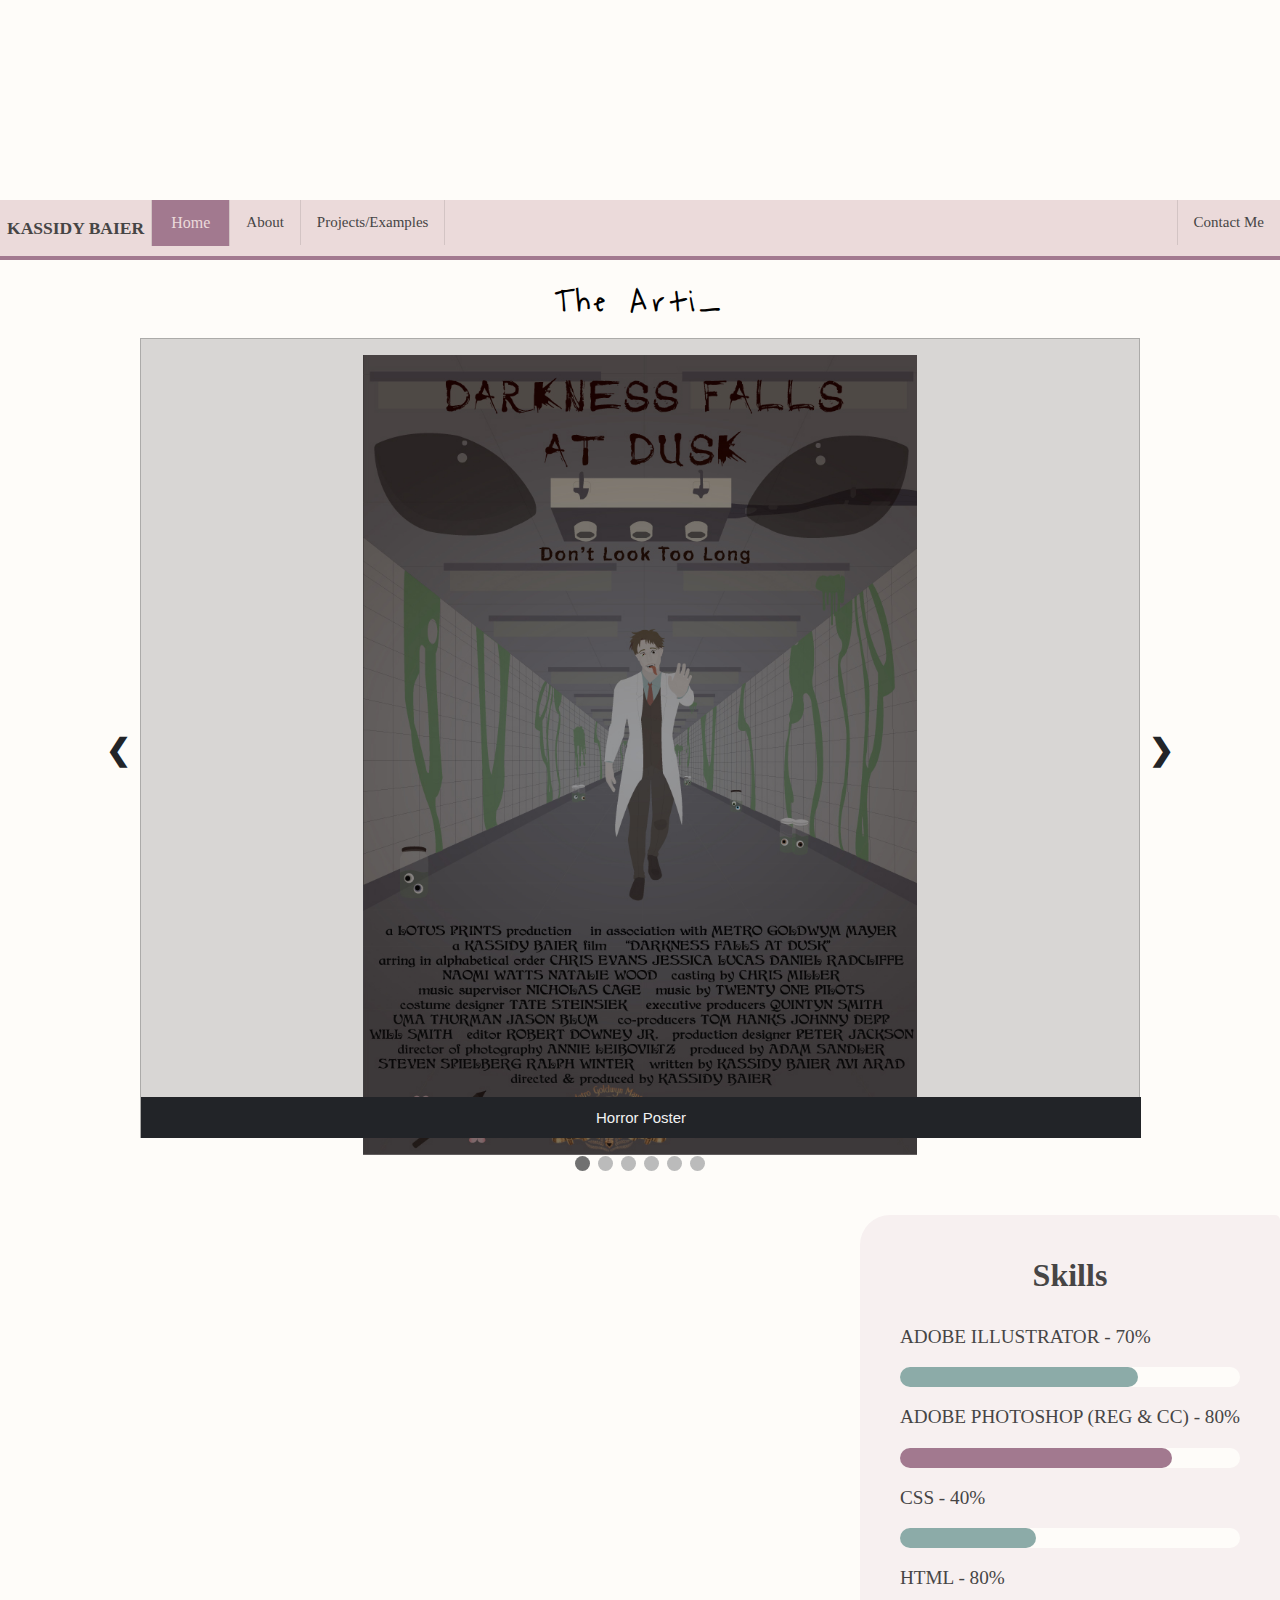
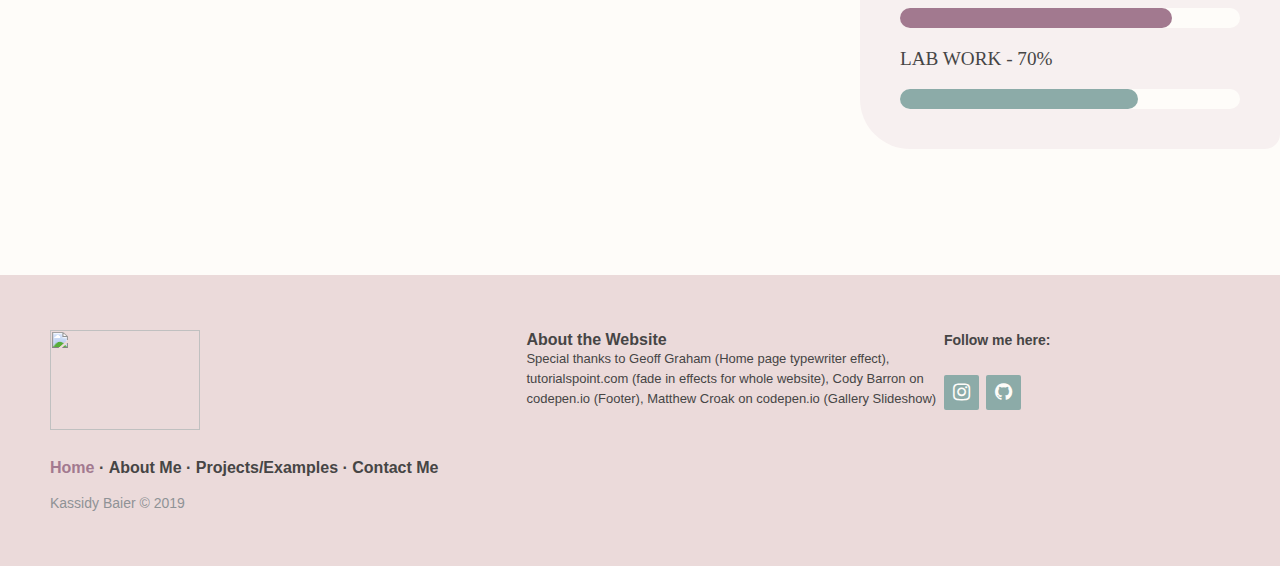
==== commit 60f3f1bf: "Update index.html" ====
--- a/index.html
+++ b/index.html
@@ -120,37 +120,37 @@
 
   <div class="mySlides fade">
 
-    <p style="text-align:center"><a href="Horror-Poster.html"><img src='3.-Baier-Kassidy-Horror-Poster-WEB.jpg' alt="Horor Poster Made In Photoshop"/></a></p>
+    <p style="text-align:center"><a href="Horror-Poster.html"><img style="width:auto; height:800px" src='3.-Baier-Kassidy-Horror-Poster-WEB.jpg' alt="Horor Poster Made In Photoshop"/></a></p>
     <div class="text">Horror Poster</div>
   </div>
 
   <div class="mySlides fade">
 
-    <p style="text-align:center"><a href="PQ-Banner.html"><img src="2.-Group19_PQ-Banner.jpg" alt="PQ Banner Submission Made in Photoshop"/></a></p>
+    <p style="text-align:center"><a href="PQ-Banner.html"><img style="width:auto; height:800px" src="2.-Group19_PQ-Banner.jpg" alt="PQ Banner Submission Made in Photoshop"/></a></p>
     <div class="text">PQ Banner Submission</div>
   </div>
 
   <div class="mySlides fade">
 
-    <p style="text-align:center"><a href="Type-Ad.html"><img src="5.-Baier_Kassidy_Type-Ad.jpg" alt="Typography Ad"/></a></p>
+    <p style="text-align:center"><a href="Type-Ad.html"><img style="width:auto; height:800px" src="5.-Baier_Kassidy_Type-Ad.jpg" alt="Typography Ad"/></a></p>
     <div class="text">Typography Ad</div>
   </div>
 
   <div class="mySlides fade">
 
-    <p style="text-align:center"><a href="Imag-Product-Template.html"><img src="10.-Group-1_Final-Packaging-Template.jpg" alt="Imaginary Product Template"/></a></p>
+    <p style="text-align:center"><a href="Imag-Product-Template.html"><img style="width:auto; height:800px" src="10.-Group-1_Final-Packaging-Template.jpg" alt="Imaginary Product Template"/></a></p>
     <div class="text">Imaginary Product Template</div>
   </div>
 
         <div class="mySlides fade">
 
-    <p style="text-align:center"><a href="Imag-Product-3D.html"><img src="11.-Group-1_3D-Packaging.jpg" alt="Imaginary Product 3D"/></a></p>
+    <p style="text-align:center"><a href="Imag-Product-3D.html"><img style="width:auto; height:800px" src="11.-Group-1_3D-Packaging.jpg" alt="Imaginary Product 3D"/></a></p>
     <div class="text">Imaginary Product 3D</div>
   </div>
 
         <div class="mySlides fade">
 
-    <p style="text-align:center"><a href="babyrabbit.html"><img src="babyrabbit_Maivy Le Rework - Kassidy.jpg" alt="Stuffed Animal Rework Image  in Photoshop"/></a></p>
+    <p style="text-align:center"><a href="babyrabbit.html"><img style="width:auto; height:800px" src="babyrabbit_Maivy Le Rework - Kassidy.jpg" alt="Stuffed Animal Rework Image  in Photoshop"/></a></p>
     <div class="text">Stuffed Animal Photoshop Rework</div>
   </div>
         
--- a/style.css
+++ b/style.css
@@ -790,7 +790,7 @@
 
 .mySlides {
     display: none;
-  height: 400px;
+  height: 800px;
   border: solid 1px rgba(0, 0, 0, .2);
   background-color: rgba(0, 0, 0, .15)
      
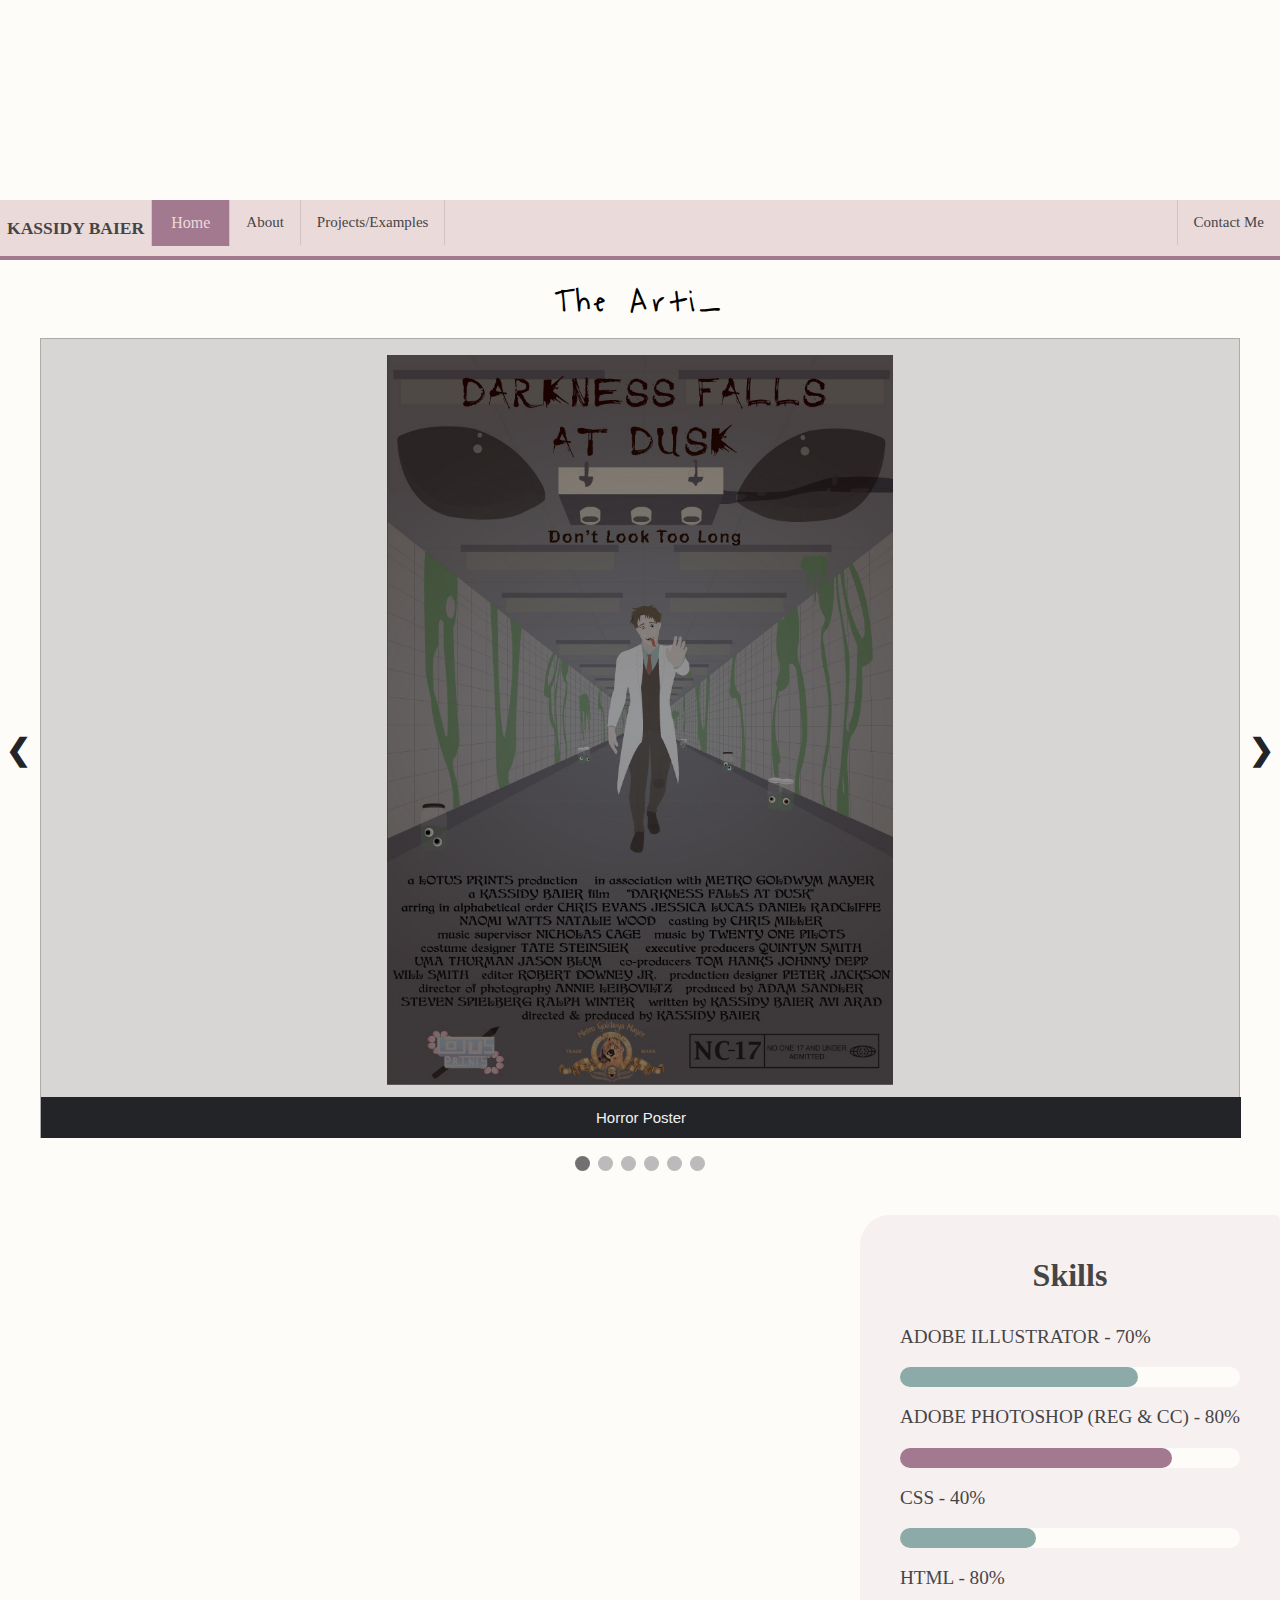
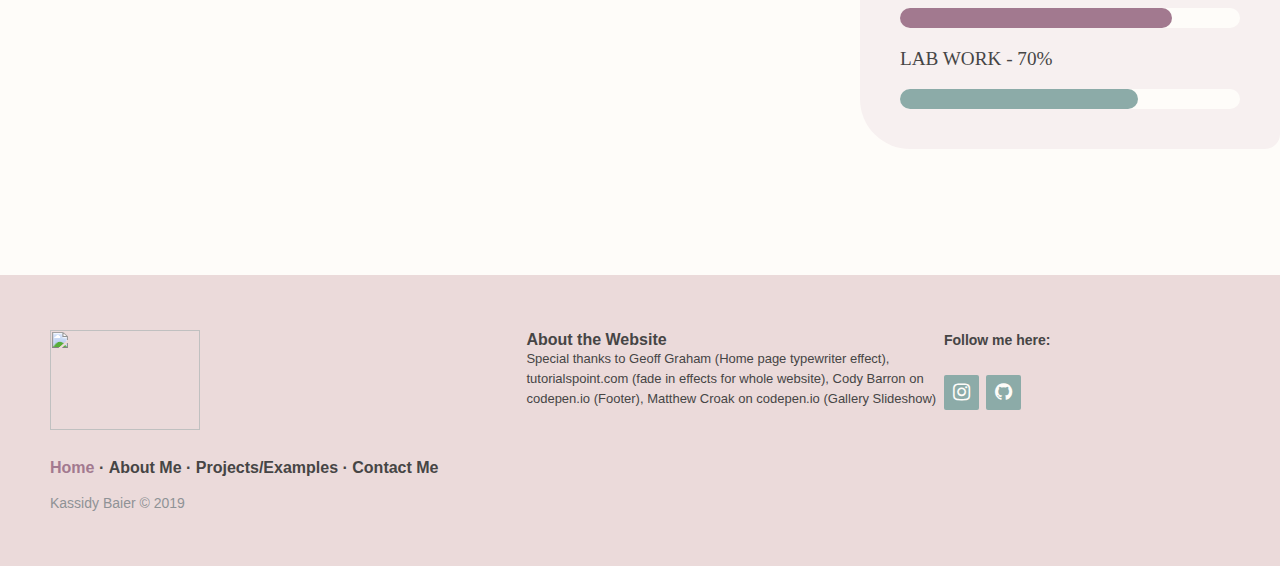
==== commit 898c2cae: "Update index.html" ====
--- a/index.html
+++ b/index.html
@@ -120,37 +120,37 @@
 
   <div class="mySlides fade">
 
-    <p style="text-align:center"><a href="Horror-Poster.html"><img style="width:auto; height:800px" src='3.-Baier-Kassidy-Horror-Poster-WEB.jpg' alt="Horor Poster Made In Photoshop"/></a></p>
+    <p style="text-align:center"><a href="Horror-Poster.html"><img style="width:auto; height:730px" src='3.-Baier-Kassidy-Horror-Poster-WEB.jpg' alt="Horor Poster Made In Photoshop"/></a></p>
     <div class="text">Horror Poster</div>
   </div>
 
   <div class="mySlides fade">
 
-    <p style="text-align:center"><a href="PQ-Banner.html"><img style="width:auto; height:800px" src="2.-Group19_PQ-Banner.jpg" alt="PQ Banner Submission Made in Photoshop"/></a></p>
+    <p style="text-align:center"><a href="PQ-Banner.html"><img style="width:auto; height:730px" src="2.-Group19_PQ-Banner.jpg" alt="PQ Banner Submission Made in Photoshop"/></a></p>
     <div class="text">PQ Banner Submission</div>
   </div>
 
   <div class="mySlides fade">
 
-    <p style="text-align:center"><a href="Type-Ad.html"><img style="width:auto; height:800px" src="5.-Baier_Kassidy_Type-Ad.jpg" alt="Typography Ad"/></a></p>
+    <p style="text-align:center"><a href="Type-Ad.html"><img style="width:auto; height:730px" src="5.-Baier_Kassidy_Type-Ad.jpg" alt="Typography Ad"/></a></p>
     <div class="text">Typography Ad</div>
   </div>
 
   <div class="mySlides fade">
 
-    <p style="text-align:center"><a href="Imag-Product-Template.html"><img style="width:auto; height:800px" src="10.-Group-1_Final-Packaging-Template.jpg" alt="Imaginary Product Template"/></a></p>
+    <p style="text-align:center"><a href="Imag-Product-Template.html"><img style="width:auto; height:730px" src="10.-Group-1_Final-Packaging-Template.jpg" alt="Imaginary Product Template"/></a></p>
     <div class="text">Imaginary Product Template</div>
   </div>
 
         <div class="mySlides fade">
 
-    <p style="text-align:center"><a href="Imag-Product-3D.html"><img style="width:auto; height:800px" src="11.-Group-1_3D-Packaging.jpg" alt="Imaginary Product 3D"/></a></p>
+    <p style="text-align:center"><a href="Imag-Product-3D.html"><img style="width:auto; height:730px" src="11.-Group-1_3D-Packaging.jpg" alt="Imaginary Product 3D"/></a></p>
     <div class="text">Imaginary Product 3D</div>
   </div>
 
         <div class="mySlides fade">
 
-    <p style="text-align:center"><a href="babyrabbit.html"><img style="width:auto; height:800px" src="babyrabbit_Maivy Le Rework - Kassidy.jpg" alt="Stuffed Animal Rework Image  in Photoshop"/></a></p>
+    <p style="text-align:center"><a href="babyrabbit.html"><img style="width:auto; height:730px" src="babyrabbit_Maivy Le Rework - Kassidy.jpg" alt="Stuffed Animal Rework Image  in Photoshop"/></a></p>
     <div class="text">Stuffed Animal Photoshop Rework</div>
   </div>
         
--- a/style.css
+++ b/style.css
@@ -783,7 +783,7 @@
 
 /*Slideshow gallery*/
 .slideshow-container {
-    max-width: 1000px;
+    max-width: 1200px;
     position: relative;
     margin: auto;
 }
